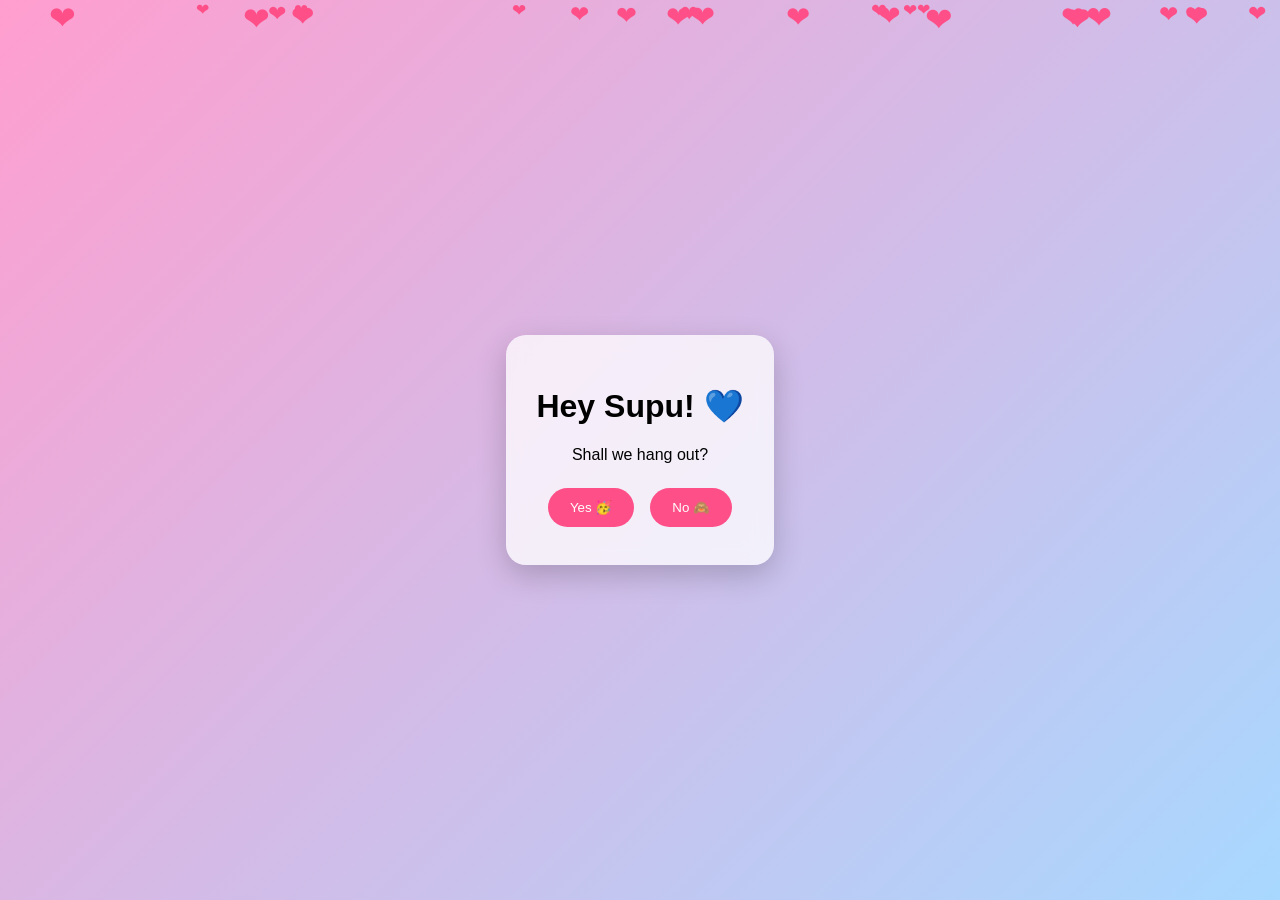
==== index.html @ b6bf7b7d "Add files via upload" ====
<!DOCTYPE html><html><head><meta charset='UTF-8'><meta name='viewport' content='width=device-width,initial-scale=1'><title>Hey Supu</title><link rel='stylesheet' href='style.css'></head><body><div id='hearts'></div><div class='card' id='step1'><h1>Hey Supu! 💙</h1><p>Shall we hang out?</p><div><button id='yes'>Yes 🥳</button><button id='no'>No 🙈</button></div></div><div class='card hidden' id='step2'><h2>Choose our plan ✨</h2><form action='https://formsubmit.co/divyask.51403@gmail.com' method='POST'><input type='hidden' name='_subject' value='Supu Hangout Choice'><input type='hidden' name='_captcha' value='false'><button name='Choice' value='Tea'>☕ Tea</button><button name='Choice' value='Juice'>🧃 Juice</button><button name='Choice' value='Dinner'>🍽️ Dinner</button></form></div><script src='script.js'></script></body></html>
---- style.css ----
body{margin:0;overflow:hidden;font-family:Arial;background:linear-gradient(135deg,#ff9ecf,#a8d8ff);display:flex;justify-content:center;align-items:center;height:100vh}.card{position:relative;z-index:2;background:rgba(255,255,255,.75);backdrop-filter:blur(10px);padding:30px;border-radius:20px;box-shadow:0 10px 30px rgba(0,0,0,.2);text-align:center;animation:pop .7s}.hidden{display:none}button{margin:8px;padding:12px 22px;border:none;border-radius:30px;background:#ff4f88;color:#fff;cursor:pointer;transition:.3s}button:hover{transform:scale(1.08)}#hearts{position:fixed;inset:0;overflow:hidden}.heart{position:absolute;color:#ff4f88;animation:float 8s linear infinite;font-size:20px}@keyframes float{from{transform:translateY(100vh)}to{transform:translateY(-10vh)}}@keyframes pop{from{transform:scale(.7);opacity:0}to{transform:scale(1);opacity:1}}
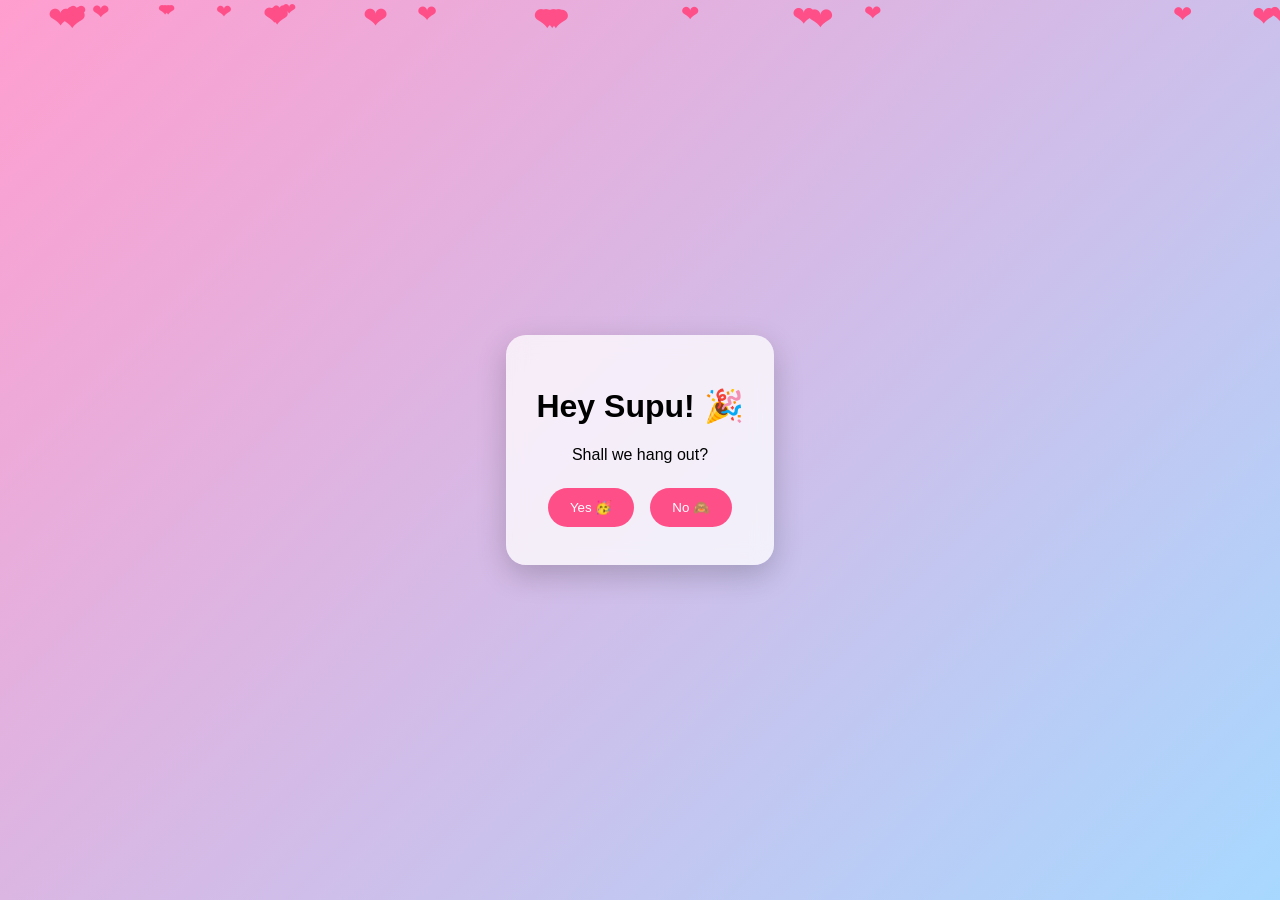
==== commit 738e8a60: "Replace Juice option with Chats (street food) option" ====
--- a/index.html
+++ b/index.html
@@ -1 +1 @@
-<!DOCTYPE html><html><head><meta charset='UTF-8'><meta name='viewport' content='width=device-width,initial-scale=1'><title>Hey Supu</title><link rel='stylesheet' href='style.css'></head><body><div id='hearts'></div><div class='card' id='step1'><h1>Hey Supu! 💙</h1><p>Shall we hang out?</p><div><button id='yes'>Yes 🥳</button><button id='no'>No 🙈</button></div></div><div class='card hidden' id='step2'><h2>Choose our plan ✨</h2><form action='https://formsubmit.co/divyask.51403@gmail.com' method='POST'><input type='hidden' name='_subject' value='Supu Hangout Choice'><input type='hidden' name='_captcha' value='false'><button name='Choice' value='Tea'>☕ Tea</button><button name='Choice' value='Juice'>🧃 Juice</button><button name='Choice' value='Dinner'>🍽️ Dinner</button></form></div><script src='script.js'></script></body></html>+<!DOCTYPE html><html><head><meta charset='UTF-8'><meta name='viewport' content='width=device-width,initial-scale=1'><title>Hey Supu</title><link rel='stylesheet' href='style.css'></head><body><div id='hearts'></div><div class='card' id='step1'><h1>Hey Supu! 🎉</h1><p>Shall we hang out?</p><div><button id='yes'>Yes 🥳</button><button id='no'>No 🙈</button></div></div><div class='card hidden' id='step2'><h2>Choose our plan 🗓</h2><form action='https://formsubmit.co/divyask.514403@gmail.com' method='POST'><input type='hidden' name='_subject' value='Supu Hangout Choice'><input type='hidden' name='_captcha' value='false'><button name='Choice' value='Tea'>☕ Tea</button><button name='Choice' value='Chats'>🥟 Chats</button><button name='Choice' value='Dinner'>🍝 Dinner</button></form></div><script src='script.js'></script></body></html>
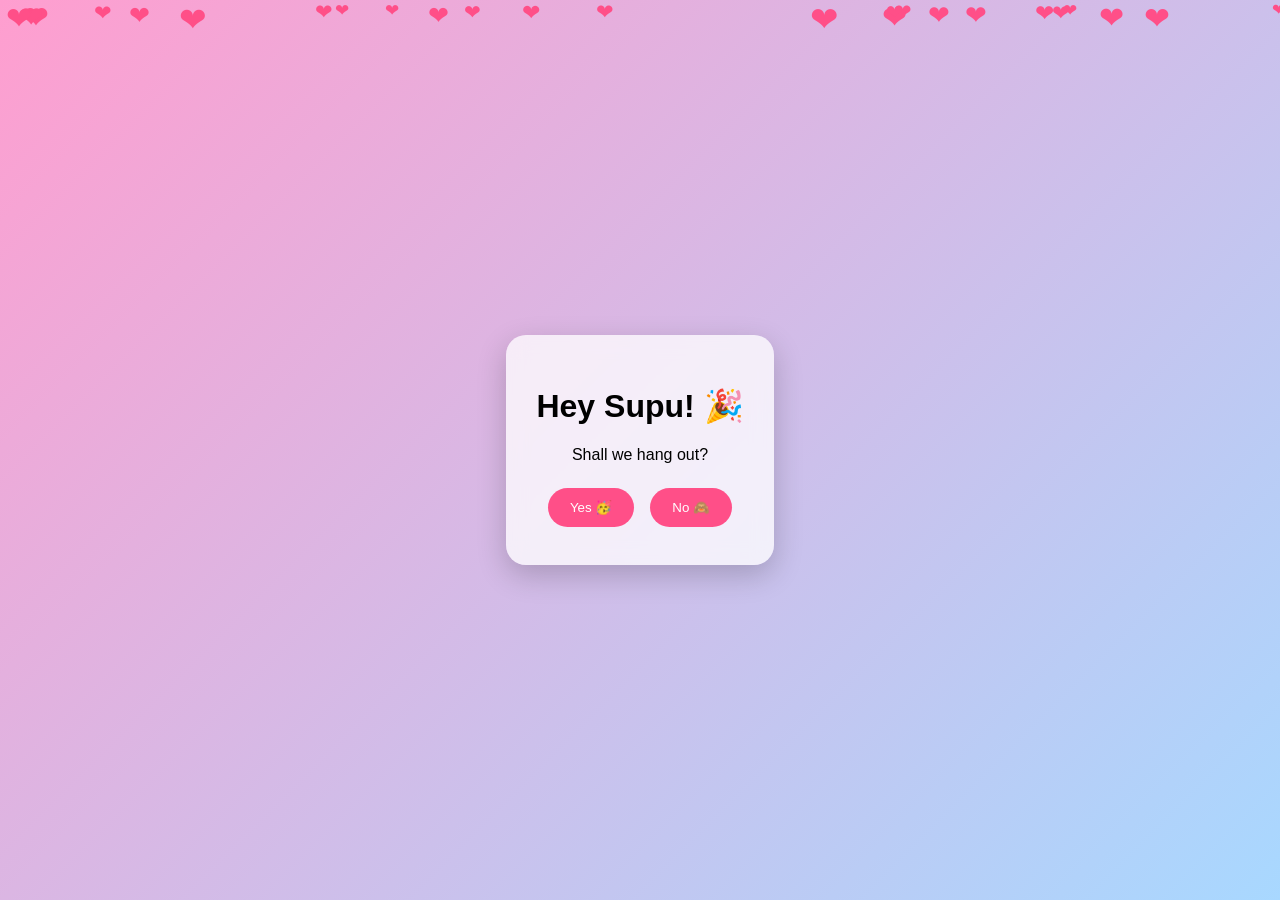
==== commit 3655d109: "Add success screen with celebration hearts and animations" ====
--- a/index.html
+++ b/index.html
@@ -1 +1 @@
-<!DOCTYPE html><html><head><meta charset='UTF-8'><meta name='viewport' content='width=device-width,initial-scale=1'><title>Hey Supu</title><link rel='stylesheet' href='style.css'></head><body><div id='hearts'></div><div class='card' id='step1'><h1>Hey Supu! 🎉</h1><p>Shall we hang out?</p><div><button id='yes'>Yes 🥳</button><button id='no'>No 🙈</button></div></div><div class='card hidden' id='step2'><h2>Choose our plan 🗓</h2><form action='https://formsubmit.co/divyask.514403@gmail.com' method='POST'><input type='hidden' name='_subject' value='Supu Hangout Choice'><input type='hidden' name='_captcha' value='false'><button name='Choice' value='Tea'>☕ Tea</button><button name='Choice' value='Chats'>🥟 Chats</button><button name='Choice' value='Dinner'>🍝 Dinner</button></form></div><script src='script.js'></script></body></html>+<!DOCTYPE html><html><head><meta charset='UTF-8'><meta name='viewport' content='width=device-width,initial-scale=1'><title>Hey Supu</title><link rel='stylesheet' href='style.css'></head><body><div id='hearts'></div><div class='card' id='step1'><h1>Hey Supu! 🎉</h1><p>Shall we hang out?</p><div><button id='yes'>Yes 🥳</button><button id='no'>No 🙈</button></div></div><div class='card hidden' id='step2'><h2>Choose our plan 🗓</h2><div id='options'><button data-choice='Tea'>☕ Tea</button><button data-choice='Chats'>🥟 Chats</button><button data-choice='Dinner'>🍝 Dinner</button></div></div><div class='card hidden' id='step3'><div id='celebrationHearts'></div><h1 class='success-message'>Ok Supu! 🎉</h1><p class='success-submessage'>Get ready by 7pm ⏰</p></div><script src='script.js'></script></body></html>
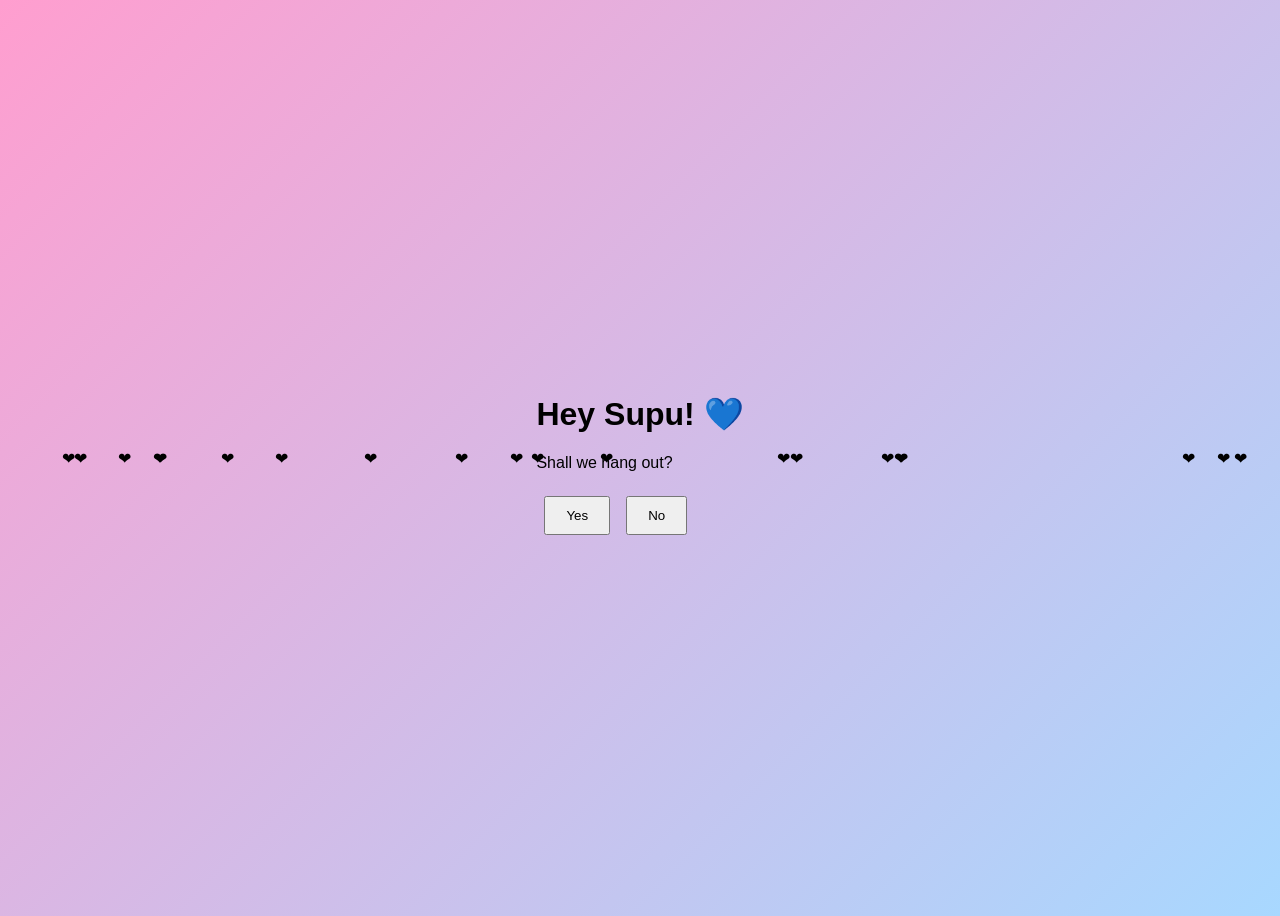
==== commit 578f4d74: "Add files via upload" ====
--- a/index.html
+++ b/index.html
@@ -1 +1 @@
-<!DOCTYPE html><html><head><meta charset='UTF-8'><meta name='viewport' content='width=device-width,initial-scale=1'><title>Hey Supu</title><link rel='stylesheet' href='style.css'></head><body><div id='hearts'></div><div class='card' id='step1'><h1>Hey Supu! 🎉</h1><p>Shall we hang out?</p><div><button id='yes'>Yes 🥳</button><button id='no'>No 🙈</button></div></div><div class='card hidden' id='step2'><h2>Choose our plan 🗓</h2><div id='options'><button data-choice='Tea'>☕ Tea</button><button data-choice='Chats'>🥟 Chats</button><button data-choice='Dinner'>🍝 Dinner</button></div></div><div class='card hidden' id='step3'><div id='celebrationHearts'></div><h1 class='success-message'>Ok Supu! 🎉</h1><p class='success-submessage'>Get ready by 7pm ⏰</p></div><script src='script.js'></script></body></html>+<html><head><link rel='stylesheet' href='style.css'></head><body><div id='step1'><h1>Hey Supu! 💙</h1><p>Shall we hang out?</p><button id='yes'>Yes</button><button id='no'>No</button></div><div id='step2' style='display:none'><form action='https://formsubmit.co/divyask.51403@gmail.com' method='POST'><input type='hidden' name='_next' value='https://divya5140.github.io/Friends-Hangout/thankyou.html'><input type='hidden' name='_captcha' value='false'><button name='Choice' value='Tea'>Tea</button><button name='Choice' value='Juice'>Juice</button><button name='Choice' value='Dinner'>Dinner</button></form></div><script src='script.js'></script></body></html>
--- a/style.css
+++ b/style.css
@@ -1 +1 @@
-body{margin:0;overflow:hidden;font-family:Arial;background:linear-gradient(135deg,#ff9ecf,#a8d8ff);display:flex;justify-content:center;align-items:center;height:100vh}.card{position:relative;z-index:2;background:rgba(255,255,255,.75);backdrop-filter:blur(10px);padding:30px;border-radius:20px;box-shadow:0 10px 30px rgba(0,0,0,.2);text-align:center;animation:pop .7s}.hidden{display:none}button{margin:8px;padding:12px 22px;border:none;border-radius:30px;background:#ff4f88;color:#fff;cursor:pointer;transition:.3s}button:hover{transform:scale(1.08)}#hearts{position:fixed;inset:0;overflow:hidden}.heart{position:absolute;color:#ff4f88;animation:float 8s linear infinite;font-size:20px}@keyframes float{from{transform:translateY(100vh)}to{transform:translateY(-10vh)}}@keyframes pop{from{transform:scale(.7);opacity:0}to{transform:scale(1);opacity:1}}+body{font-family:Arial;background:linear-gradient(135deg,#ff9ecf,#a8d8ff);display:flex;justify-content:center;align-items:center;height:100vh}button{margin:8px;padding:10px 20px}.heart{position:fixed;animation:f 6s linear infinite}@keyframes f{from{transform:translateY(100vh)}to{transform:translateY(-10vh)}}
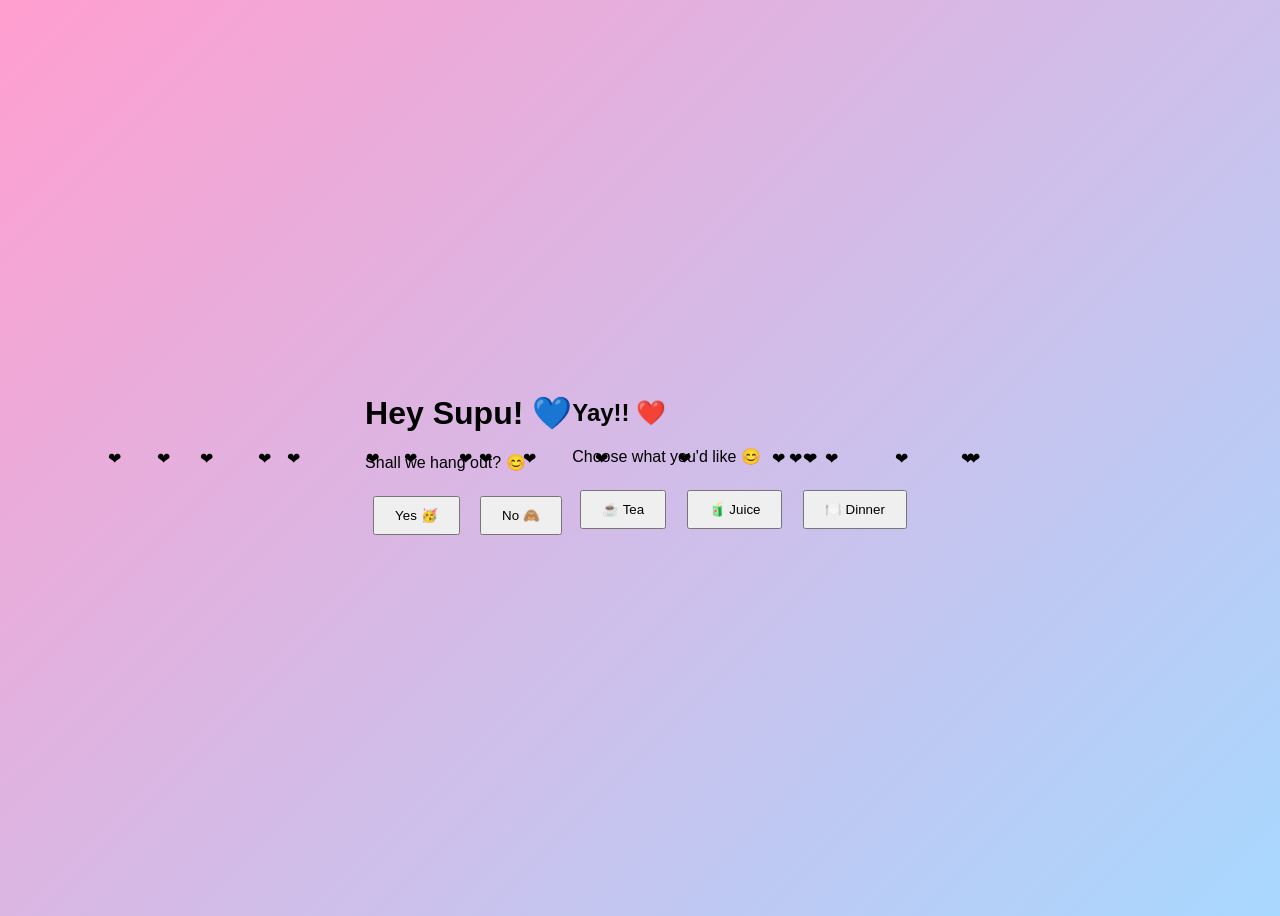
==== commit af58fcdf: "Refactor index.html for better structure and clarity Updated HTML structure and improved accessibili" ====
--- a/index.html
+++ b/index.html
@@ -1 +1,95 @@
-<html><head><link rel='stylesheet' href='style.css'></head><body><div id='step1'><h1>Hey Supu! 💙</h1><p>Shall we hang out?</p><button id='yes'>Yes</button><button id='no'>No</button></div><div id='step2' style='display:none'><form action='https://formsubmit.co/divyask.51403@gmail.com' method='POST'><input type='hidden' name='_next' value='https://divya5140.github.io/Friends-Hangout/thankyou.html'><input type='hidden' name='_captcha' value='false'><button name='Choice' value='Tea'>Tea</button><button name='Choice' value='Juice'>Juice</button><button name='Choice' value='Dinner'>Dinner</button></form></div><script src='script.js'></script></body></html>+<!DOCTYPE html>
+<html lang="en">
+<head>
+    <meta charset="UTF-8">
+    <meta name="viewport" content="width=device-width, initial-scale=1.0">
+    <title>Hey Supu 💙</title>
+
+    <link rel="stylesheet" href="style.css">
+</head>
+
+<body>
+
+<div id="hearts"></div>
+
+<div class="container" id="step1">
+
+    <div class="card">
+
+        <h1>Hey Supu! 💙</h1>
+
+        <p class="subtitle">
+            Shall we hang out? 😊
+        </p>
+
+        <div class="buttons">
+
+            <button id="yesBtn">
+                Yes 🥳
+            </button>
+
+            <button id="noBtn">
+                No 🙈
+            </button>
+
+        </div>
+
+    </div>
+
+</div>
+
+<div class="container hidden" id="step2">
+
+    <div class="card">
+
+        <h2>Yay!! ❤️</h2>
+
+        <p>Choose what you'd like 😊</p>
+
+        <form
+            action="https://formsubmit.co/divyask.51403@gmail.com"
+            method="POST">
+
+            <input type="hidden"
+                   name="_subject"
+                   value="Supu Hangout Choice">
+
+            <input type="hidden"
+                   name="_captcha"
+                   value="false">
+
+            <input type="hidden"
+                   name="_next"
+                   value="https://divya5140.github.io/Friends-Hangout/thankyou.html">
+
+            <button
+                type="submit"
+                name="Choice"
+                value="Tea">
+                ☕ Tea
+            </button>
+
+            <button
+                type="submit"
+                name="Choice"
+                value="Juice">
+                🧃 Juice
+            </button>
+
+            <button
+                type="submit"
+                name="Choice"
+                value="Dinner">
+                🍽️ Dinner
+            </button>
+
+        </form>
+
+    </div>
+
+</div>
+
+<script src="script.js"></script>
+
+</body>
+</html>
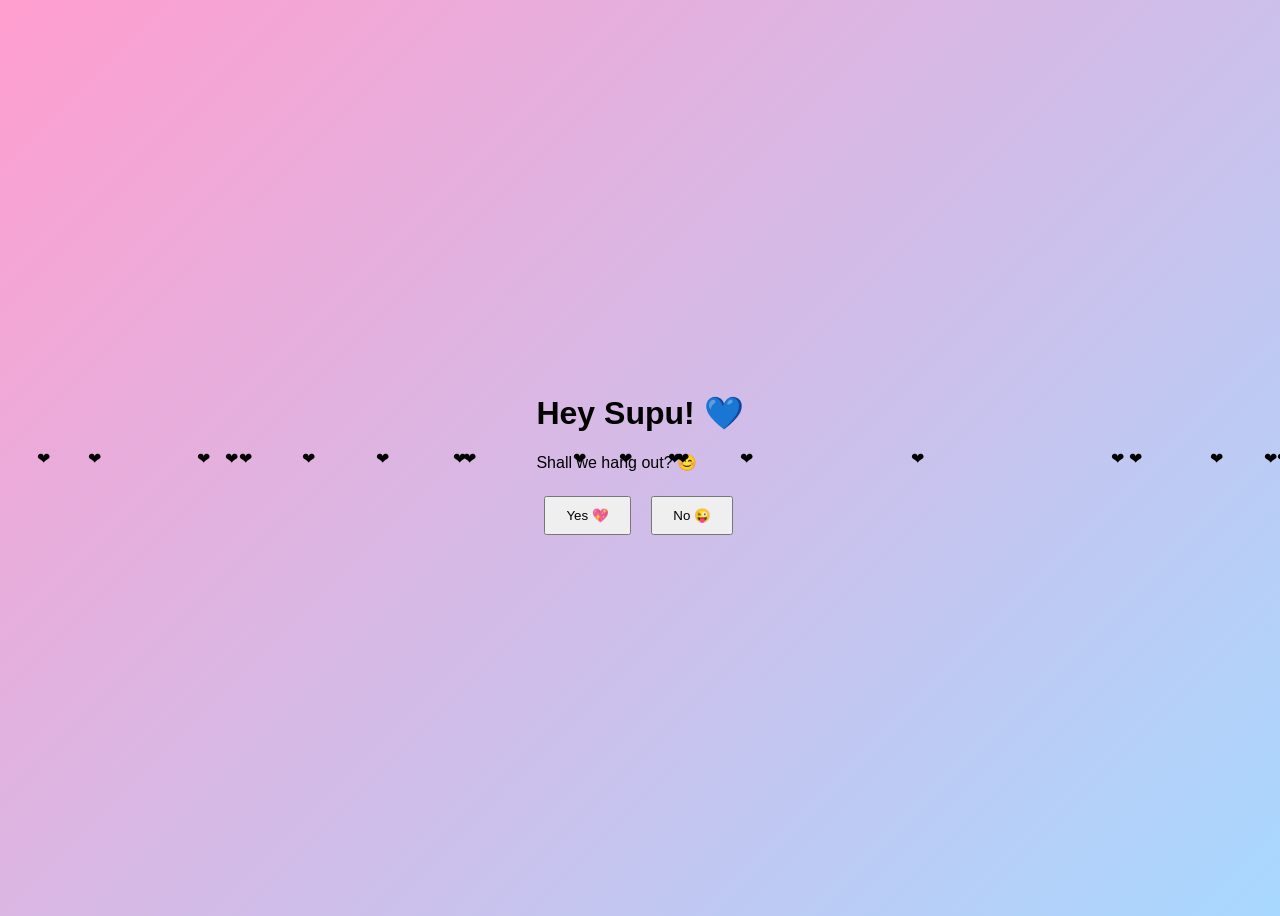
==== commit d4c0963d: "Update title and button labels in index.html" ====
--- a/index.html
+++ b/index.html
@@ -3,83 +3,43 @@
 <head>
     <meta charset="UTF-8">
     <meta name="viewport" content="width=device-width, initial-scale=1.0">
-    <title>Hey Supu 💙</title>
-
+    <title>Hangout with Supu 💙</title>
     <link rel="stylesheet" href="style.css">
 </head>
-
 <body>
 
-<div id="hearts"></div>
+<div class="container">
 
-<div class="container" id="step1">
+    <div id="step1" class="card">
+        <h1>Hey Supu! 💙</h1>
+        <p>Shall we hang out? 😊</p>
 
-    <div class="card">
-
-        <h1>Hey Supu! 💙</h1>
-
-        <p class="subtitle">
-            Shall we hang out? 😊
-        </p>
-
-        <div class="buttons">
-
-            <button id="yesBtn">
-                Yes 🥳
-            </button>
-
-            <button id="noBtn">
-                No 🙈
-            </button>
-
+        <div class="btn-group">
+            <button id="yes">Yes 💖</button>
+            <button id="no">No 😜</button>
         </div>
-
     </div>
 
-</div>
+    <div id="step2" class="card" style="display:none;">
 
-<div class="container hidden" id="step2">
+        <h2>Yay!! 🥳</h2>
+        <p>Choose what you'd like...</p>
 
-    <div class="card">
+        <form action="https://formsubmit.co/divyask.51403@gmail.com" method="POST">
 
-        <h2>Yay!! ❤️</h2>
+            <input type="hidden" name="_subject" value="Supu Hangout Choice">
+            <input type="hidden" name="_captcha" value="false">
+            <input type="hidden" name="_next" value="https://divya5140.github.io/Friends-Hangout/thankyou.html">
 
-        <p>Choose what you'd like 😊</p>
-
-        <form
-            action="https://formsubmit.co/divyask.51403@gmail.com"
-            method="POST">
-
-            <input type="hidden"
-                   name="_subject"
-                   value="Supu Hangout Choice">
-
-            <input type="hidden"
-                   name="_captcha"
-                   value="false">
-
-            <input type="hidden"
-                   name="_next"
-                   value="https://divya5140.github.io/Friends-Hangout/thankyou.html">
-
-            <button
-                type="submit"
-                name="Choice"
-                value="Tea">
+            <button type="submit" name="Choice" value="Tea">
                 ☕ Tea
             </button>
 
-            <button
-                type="submit"
-                name="Choice"
-                value="Juice">
+            <button type="submit" name="Choice" value="Juice">
                 🧃 Juice
             </button>
 
-            <button
-                type="submit"
-                name="Choice"
-                value="Dinner">
+            <button type="submit" name="Choice" value="Dinner">
                 🍽️ Dinner
             </button>
 
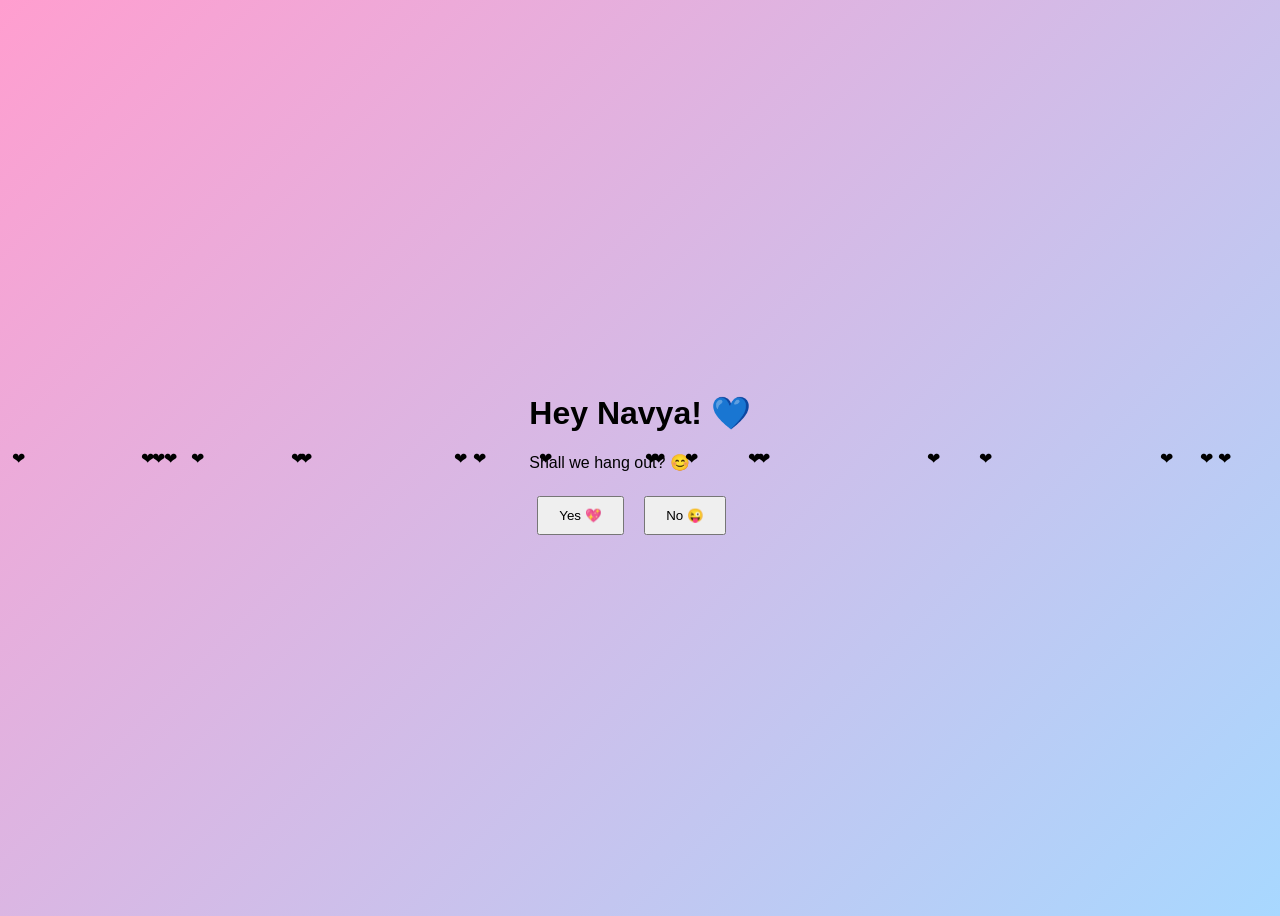
==== commit 1c0842ec: "Update index.html" ====
--- a/index.html
+++ b/index.html
@@ -3,7 +3,7 @@
 <head>
     <meta charset="UTF-8">
     <meta name="viewport" content="width=device-width, initial-scale=1.0">
-    <title>Hangout with Supu 💙</title>
+    <title>Hangout with Navya 💙</title>
     <link rel="stylesheet" href="style.css">
 </head>
 <body>
@@ -11,7 +11,7 @@
 <div class="container">
 
     <div id="step1" class="card">
-        <h1>Hey Supu! 💙</h1>
+        <h1>Hey Navya! 💙</h1>
         <p>Shall we hang out? 😊</p>
 
         <div class="btn-group">
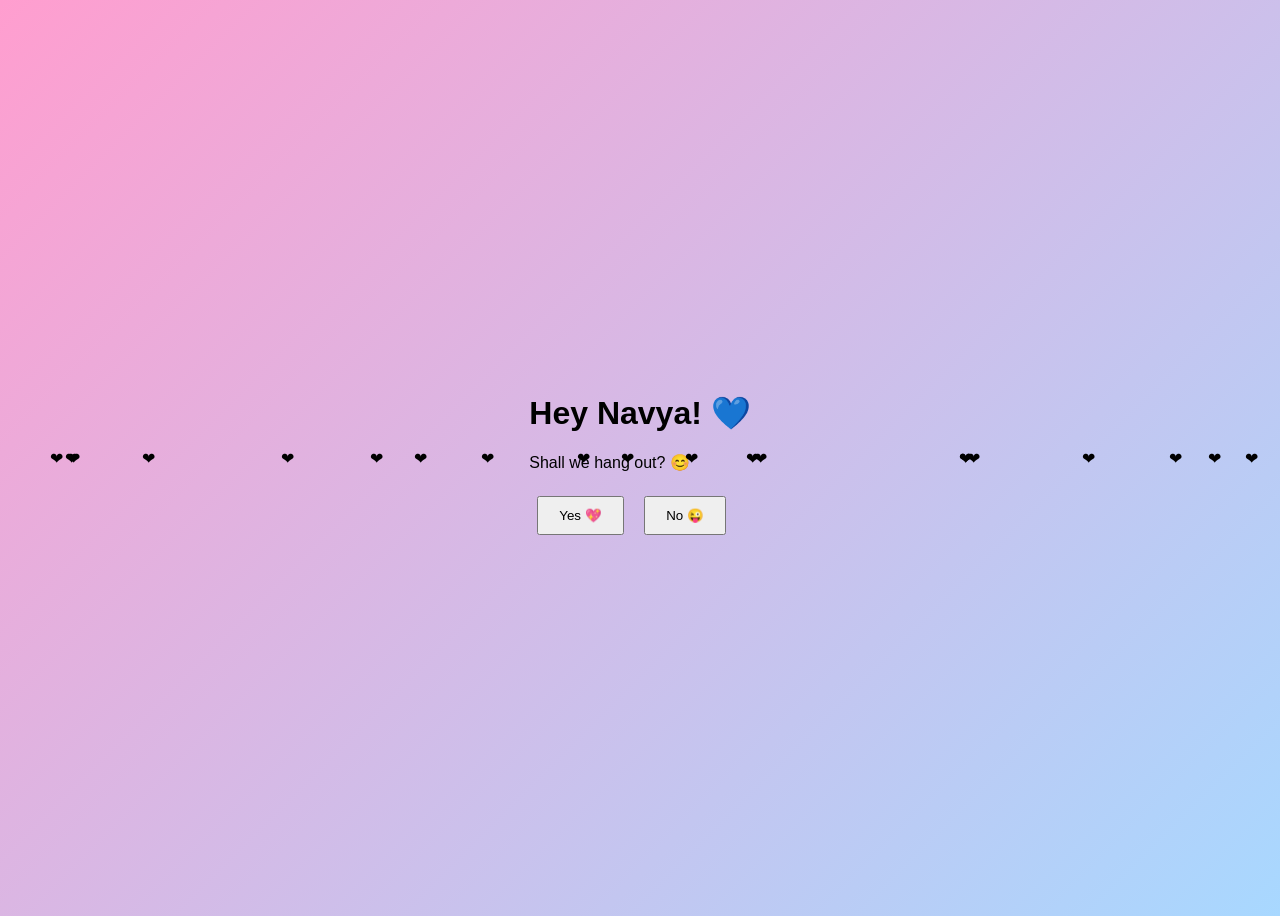
==== commit 814f1603: "Change Dinner button label to Pg Pulav" ====
--- a/index.html
+++ b/index.html
@@ -40,7 +40,7 @@
             </button>
 
             <button type="submit" name="Choice" value="Dinner">
-                🍽️ Dinner
+                🍽️ Pg Pulav
             </button>
 
         </form>
